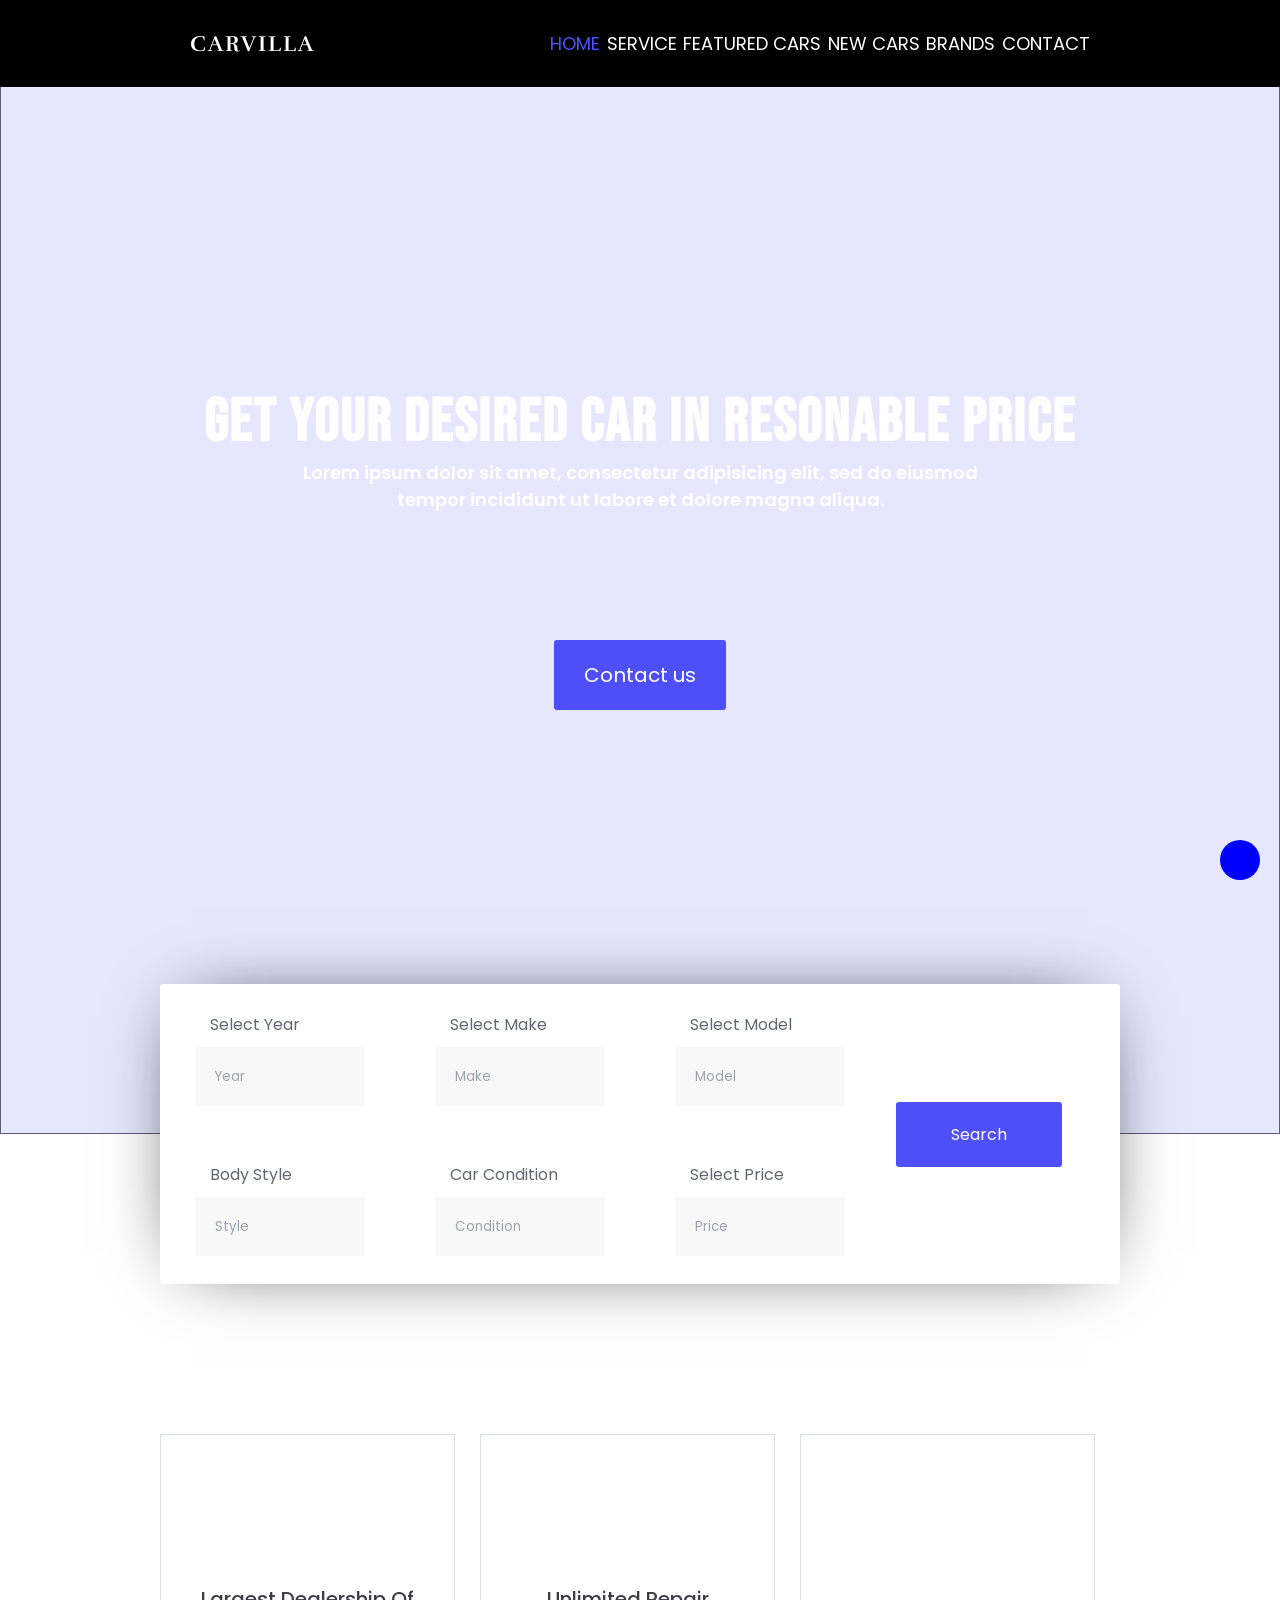
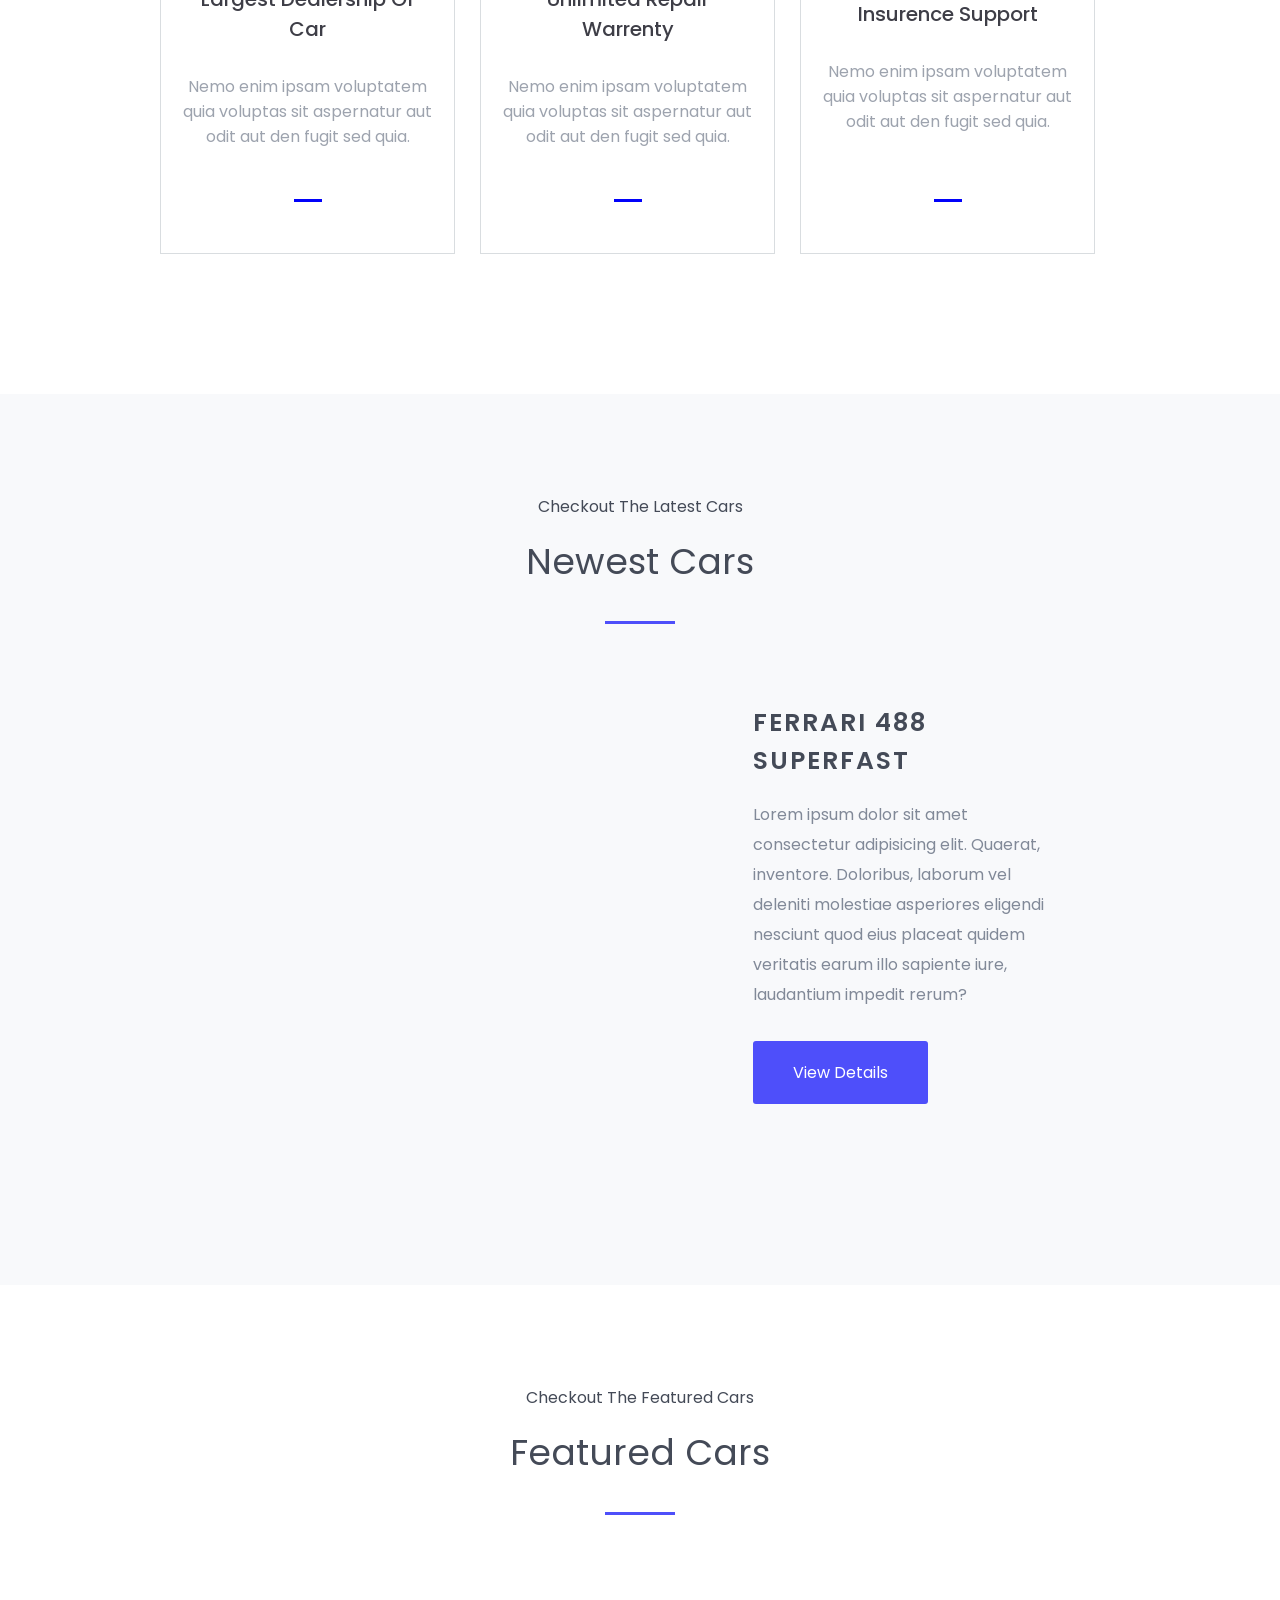
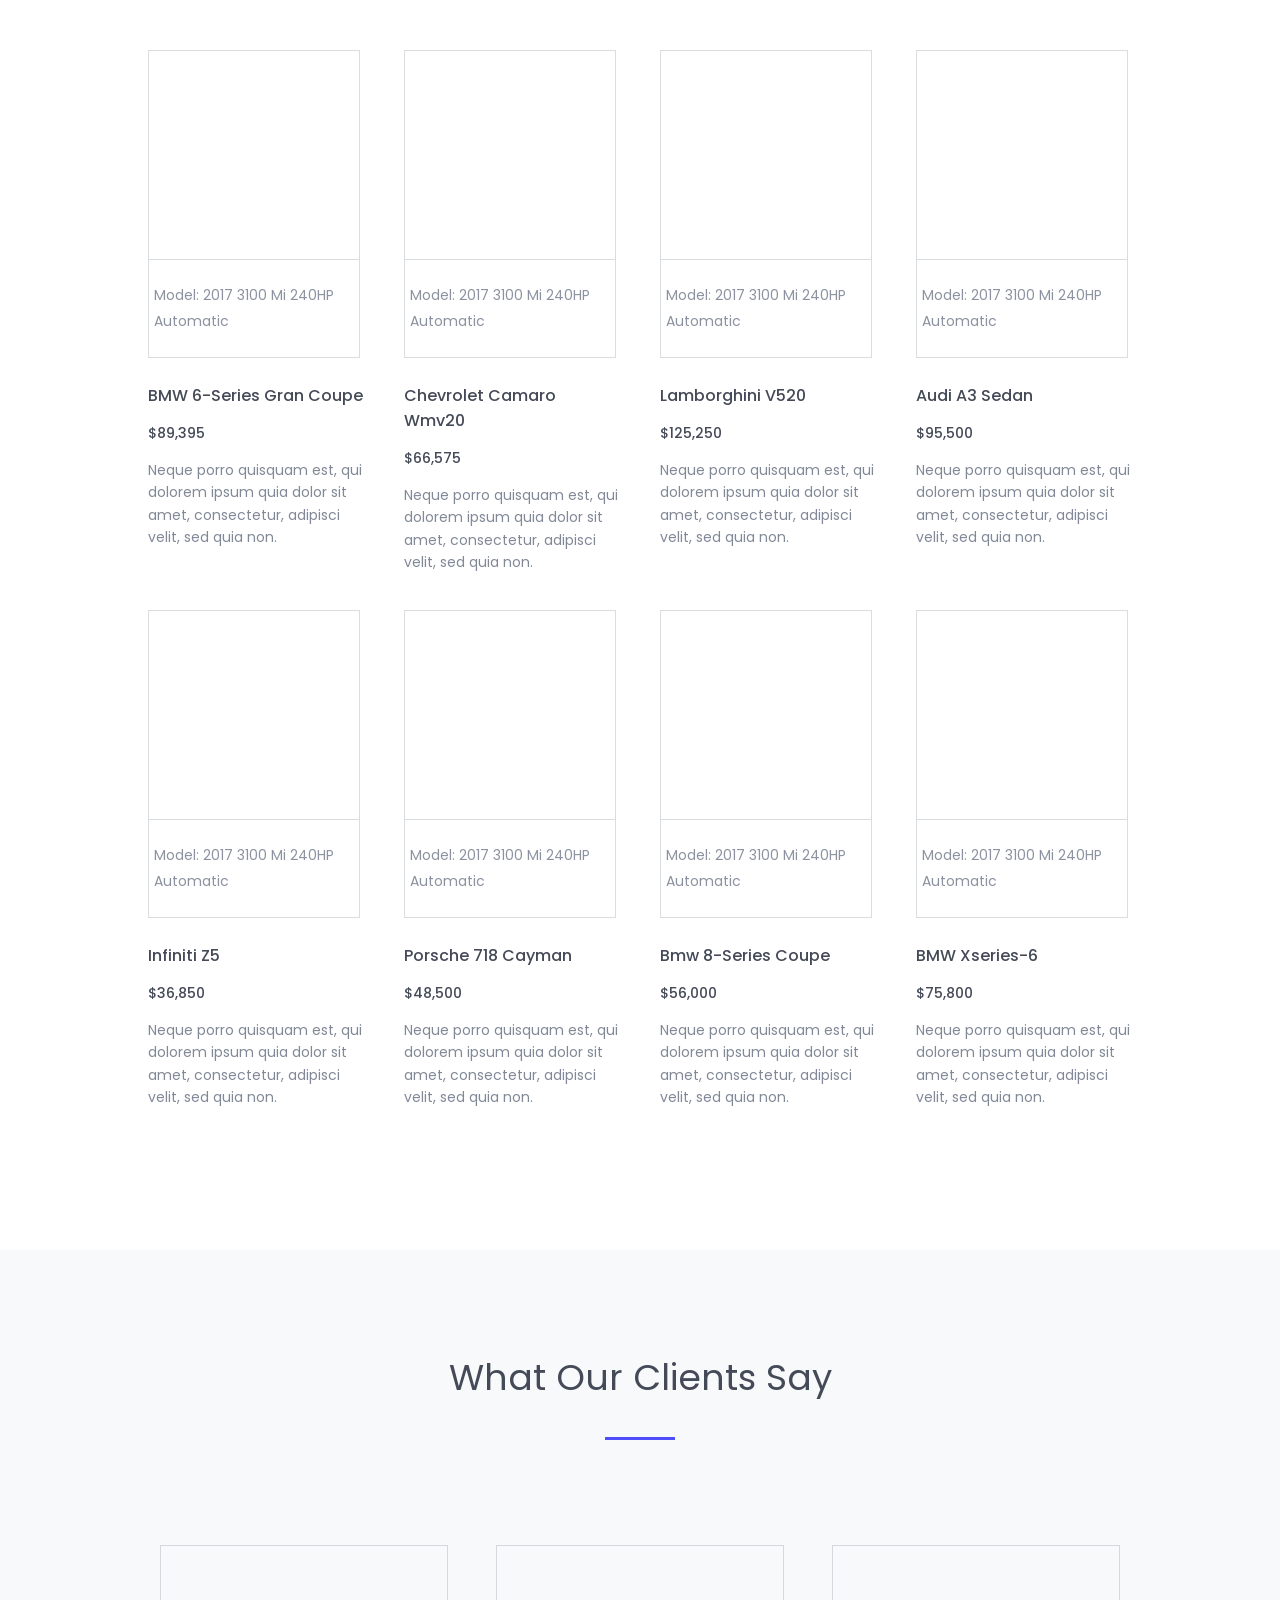
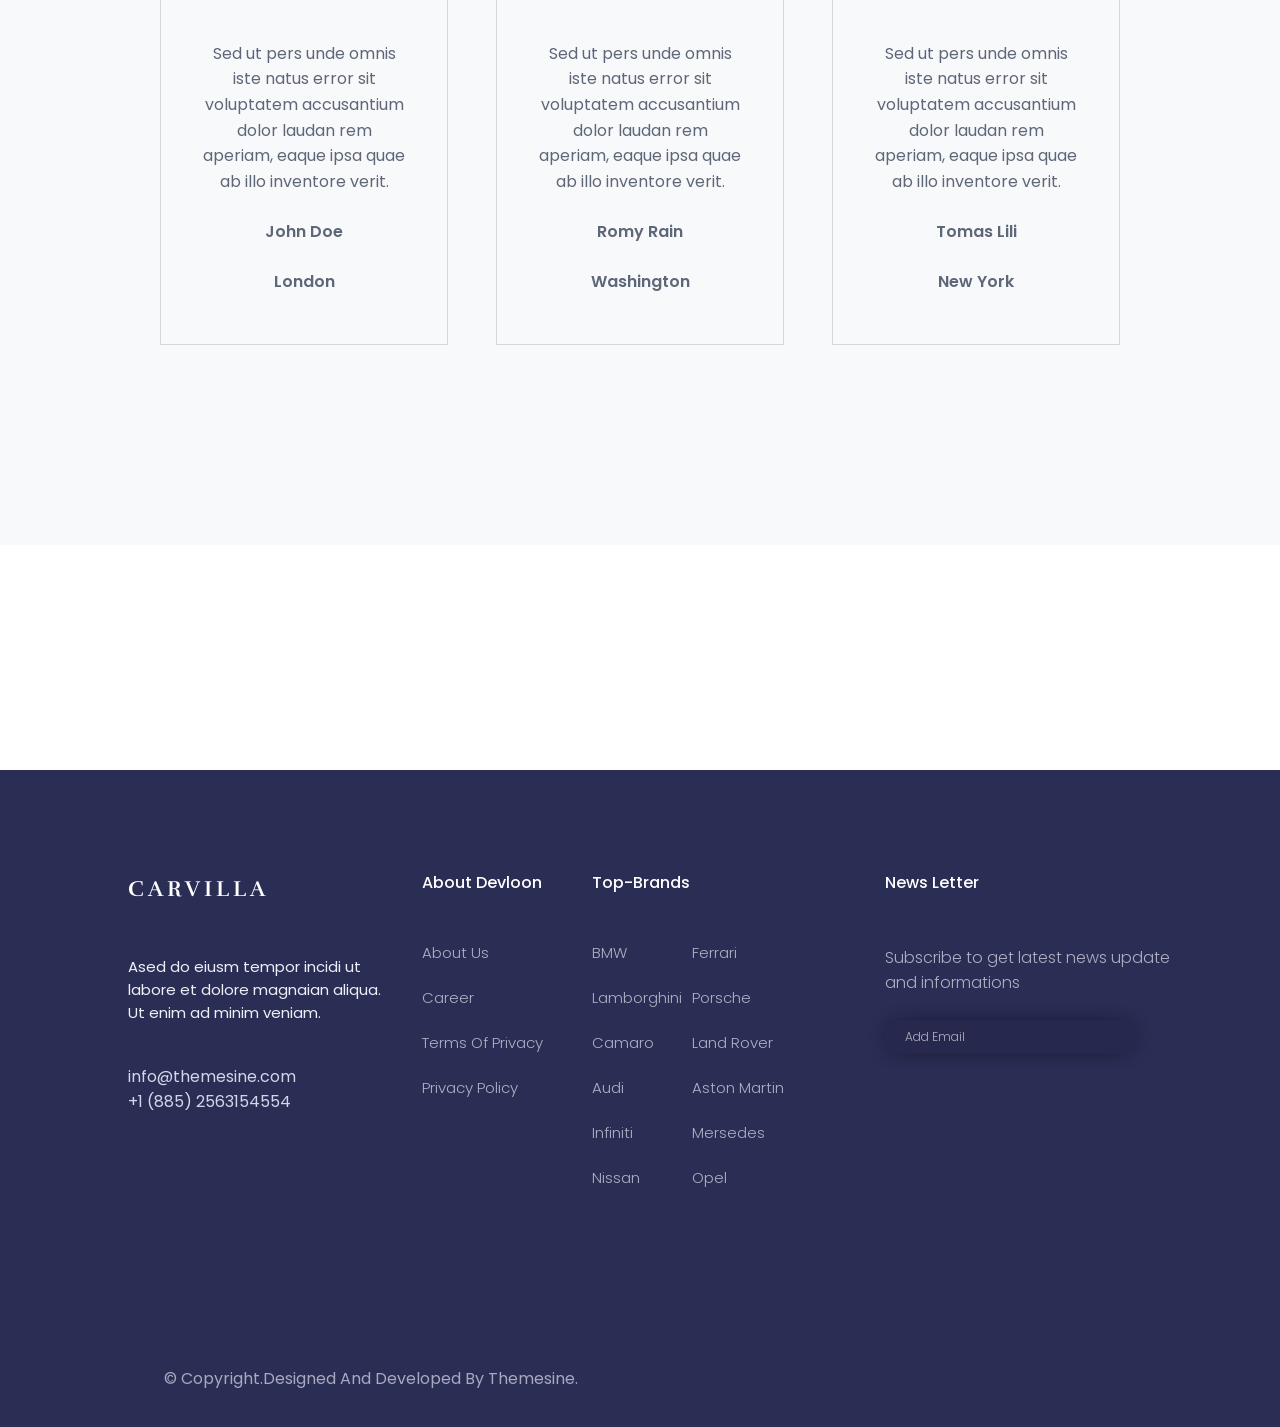
==== index.html @ 8ea7eb76 "Add files via upload" ====
<!DOCTYPE html>
<html lang="en">
<head>
    <meta charset="UTF-8">
    <meta name="viewport" content="width=device-width, initial-scale=1.0">
    <link rel="stylesheet" href="../CSS/Normalize.css">
    <link rel="stylesheet" href="../CSS/Carvilla.css">
    <link href='https://unpkg.com/boxicons@2.1.4/css/boxicons.min.css' rel='stylesheet'>
    <link rel="stylesheet" href="../CSS/Carvilla Free Website Template - Free-CSS.com/carvilla-v1.0/assets/fonts/">
    <script src="https://kit.fontawesome.com/6cbf00d75e.js" crossorigin="anonymous"></script>
    <title>Document</title>
</head>

<body>

    <div class="page">


        <div class="up-button">

                <a class="up" href="#home"><i class="fa-solid fa-circle-up" style="color: #ffffff;"></i></a>   

        </div>


        


        <div class="home" id="home">

            <img src="../Photo/HTML & CSS/welcome-banner.jpg" alt="">


            <div class="nav-bar">

                <div class="container">

                    <div class="nav-bar-in">

                        <div class="nav">

                               <label for="side"><i class="fa-solid fa-align-justify"></i></label>
                                <input type="checkbox" id="side">


                            <h3>Carvilla</h3>

                            <div class="nav-list">

                                <ul>

                                    <li><a href="#home">Home</a></li>
                                    <li><a href="#service">Service</a></li>
                                    <li><a href="#featured">Featured Cars</a></li>
                                    <li><a href="#new">New cars</a></li>
                                    <li><a href="#brands">brands</a></li>
                                    <li><a href="#contact">contact</a></li>

                                </ul>

                            </div>

                        </div>

                    </div>

                </div>

            </div>

       


            <div class="text">

                <h1>get your desired car in resonable price</h1>

                <div class="p">

                    <p>Lorem ipsum dolor sit amet, consectetur adipisicing elit, sed do eiusmod tempor incididunt ut labore et dolore magna aliqua.</p>
                
                </div>
            
            </div>


            <div class="contact">

                <a href="">Contact us</a>

            </div>

        </div>

        

        


        <section  id="service">

            <div class="container">

                <div class="options">

                    <form action="">

                        <div class="year">

                            <div class="label">

                                <label for="">Select Year</label>

                            </div>


                            <div class="select">

                                <select name="" id="year">

    
                                        <option value="">Year</option>
                                        <option value="">2018</option>
                                        <option value="">2017</option>
                                        <option value="">2016</option>
                                
    
                                </select>

                            </div>

                            
                            <label for="year"><i class="fa-solid fa-angle-down"></i></label>

                        </div>

                    
                        <div class="make">

                            <div class="label">

                                <label for="make">Select Make</label>

                            </div>

                            
                            <select name="" id="make">


                                    <option value="">Make</option>
                                    <option value="">Toyota</option>
                                    <option value="">Holden</option>
                                    <option value="">Maecedes-Benz</option>
                            

                            </select>


                            <label for="make"><i class="fa-solid fa-angle-down"></i></label>

                        </div>

                    
                        <div class="model">

                            <div class="label">

                                <label for="model">Select Model</label>

                            </div>

                            
                            <select name="" id="model">


                                    <option value="">Model</option>
                                    <option value="">Kia-Rio</option>
                                    <option value="">Mitsubishi</option>
                                    <option value="">Ford</option>
                            

                            </select>
                            <label for="model"><i class="fa-solid fa-angle-down"></i></label>

                        </div>

                    
                        <div class="style">

                            <div class="label">

                                <label for="style">Body Style</label>

                            </div>

                            <select name="" id="style">


                                    <option value="">Style</option>
                                    <option value="">Sedan</option>
                                    <option value="">Van</option>
                                    <option value="">Roadster</option>
                            

                            </select>


                            <label for="style"><i class="fa-solid fa-angle-down"></i></label>

                        </div>

                    
                        <div class="condition">

                            <div class="label">

                                <label for="condition">Car Condition</label>

                            </div>

                            <select name="" id="condition">

                                

                                    <option value="">Condition</option>
                                    <option value="">Something</option>
                                    <option value="">Something</option>
                                    <option value="">Something</option>
                            

                            </select>


                            <label for="condition"><i class="fa-solid fa-angle-down"></i></label>

                        </div>

                    
                        <div class="price">

                            <div class="label">

                                <label for="price">Select Price</label>

                            </div>



                            <select name="" id="price">

                                    <option value="">Price</option>
                                    <option value="">$0.00</option>
                                    <option value="">$0.00</option>
                                    <option value="">$0.00</option>      

                                </optgroup>

                                                                                        

                            </select>


                            <label for="price"><i class="fa-solid fa-angle-down"></i></label>

                        </div>


                        <div class="search"><a href="">Search</a></div>

                    

                    </form>

                </div>
                
            </div>

        </section>


        <div class="more-info">

            <div class="container">

                <div class="content">

                    <div class="dealership">

                        <div class="icon">

                            <i class="fa-solid fa-car"></i>

                        </div>


                        <p><a href="">largest dealership of car</a></p>


                        <div class="desciption">Nemo enim ipsam voluptatem quia voluptas sit aspernatur aut odit aut den fugit sed quia.</div>

                    </div>


                    <div class="repair">

                        <div class="icon">

                            <i class="fa-solid fa-gear"></i>

                        </div>


                        <p><a href="">unlimited repair warrenty</a></p>


                        <div class="desciption">Nemo enim ipsam voluptatem quia voluptas sit aspernatur aut odit aut den fugit sed quia.</div>


                        
                    </div>


                    <div class="support">

                        <div class="icon">

                            
                            <i class="fa-solid fa-file-lines"></i>                            

                        </div>


                        <p><a href="">insurence support</a></p>


                        <div class="desciption">Nemo enim ipsam voluptatem quia voluptas sit aspernatur aut odit aut den fugit sed quia.</div>

                    </div>

                </div>

            </div>


            

        </div>

        <div class="newest" id="new">

            <div class="container">

                <div class="newest-cars">

                    <div class="head">

                        <p>checkout the latest cars</p>
                        <h2>newest cars</h2>

                    </div>


                    <div class="car-info">

                        <div class="image">

                            <img src="../CSS/Carvilla Free Website Template - Free-CSS.com/carvilla-v1.0/assets/images/new-cars-model/ncm3.png" alt="">

                        </div>

                        <div class="description">

                            <h3><a href="">Ferrari 488 superfast</a></h3>
                            <div class="title">Lorem ipsum dolor sit amet consectetur adipisicing elit. Quaerat, inventore. Doloribus, laborum vel deleniti molestiae asperiores eligendi nesciunt quod eius placeat quidem veritatis earum illo sapiente iure, laudantium impedit rerum?</div>
                            <div class="details"><a href="">View Details</a></div>

                        </div>

                    </div>

                </div>

            </div>

        </div>


        <div class="featured-cars" id="featured">

            <div class="container-2">

                <div class="head">

                    <p>checkout the featured cars</p>
                    <h2>featured cars</h2>
    
                </div>
    
    
                <div class="car-imgs">

                    <div class="first-row">

                        <div class="car-1">

                            <div class="image-model">
    
                                <div class="image"><img src="../CSS/Carvilla Free Website Template - Free-CSS.com/carvilla-v1.0/assets/images/featured-cars/fc1.png" alt=""></div>
                                <div class="model">model: 2017 3100 mi 240HP <span>automatic</span></div>
    
                            </div>
        
                            
                            <div class="car-details">
        
                                <div class="car-name"><a href="">BMW 6-series gran coupe</a></div>
                                <div class="car-price">$89,395</div>
                                <div class="car-description">Neque porro quisquam est, qui dolorem ipsum quia dolor sit amet, consectetur, adipisci velit, sed quia non.</div>
        
                            </div>
    
                        </div>
    
    
                        <div class="car-2">
    
                            <div class="image-model">
    
                                <div class="image"><img src="../CSS/Carvilla Free Website Template - Free-CSS.com/carvilla-v1.0/assets/images/featured-cars/fc2.png" alt=""></div>
                                <div class="model">model: 2017 3100 mi 240HP <span>automatic</span></div>
    
                            </div>
        
                            
                            <div class="car-details">
        
                                <div class="car-name"><a href="">chevrolet camaro wmv20</a></div>
                                <div class="car-price">$66,575</div>
                                <div class="car-description">Neque porro quisquam est, qui dolorem ipsum quia dolor sit amet, consectetur, adipisci velit, sed quia non.</div>
        
                            </div>
    
                        </div>
    
    
                        <div class="car-3">
    
                            <div class="image-model">
    
                                <div class="image"><img src="../CSS/Carvilla Free Website Template - Free-CSS.com/carvilla-v1.0/assets/images/featured-cars/fc3.png" alt=""></div>
                                <div class="model">model: 2017 3100 mi 240HP <span>automatic</span></div>
    
                            </div>
        
                            
                            <div class="car-details">
        
                                <div class="car-name"><a href="">lamborghini v520</a></div>
                                <div class="car-price">$125,250</div>
                                <div class="car-description">Neque porro quisquam est, qui dolorem ipsum quia dolor sit amet, consectetur, adipisci velit, sed quia non.</div>
        
                            </div>
    
                        </div>
                        <div class="car-4">
    
                            <div class="image-model">
    
                                <div class="image"><img src="../CSS/Carvilla Free Website Template - Free-CSS.com/carvilla-v1.0/assets/images/featured-cars/fc4.png" alt=""></div>
                            <div class="model">model: 2017 3100 mi 240HP <span>automatic</span></div>
    
                        </div>
        
                            
                            <div class="car-details">
        
                                <div class="car-name"><a href="">audi a3 sedan</a></div>
                                <div class="car-price">$95,500</div>
                                <div class="car-description">Neque porro quisquam est, qui dolorem ipsum quia dolor sit amet, consectetur, adipisci velit, sed quia non.</div>
        
                            </div>
    
                        </div>

                    </div>


                    <div class="second-row">

                        <div class="car-5">

                            <div class="image-model">
    
                                <div class="image"><img src="../CSS/Carvilla Free Website Template - Free-CSS.com/carvilla-v1.0/assets/images/featured-cars/fc5.png" alt=""></div>
                                <div class="model">model: 2017 3100 mi 240HP <span>automatic</span></div>
                            </div>
        
                            
                            <div class="car-details">
        
                                <div class="car-name"><a href="">infiniti z5</a></div>
                                <div class="car-price">$36,850</div>
                                <div class="car-description">Neque porro quisquam est, qui dolorem ipsum quia dolor sit amet, consectetur, adipisci velit, sed quia non.</div>
        
                            </div>
    
                        </div>
    
    
                        <div class="car-6">
    
                            <div class="image-model">
    
                                <div class="image"><img src="../CSS/Carvilla Free Website Template - Free-CSS.com/carvilla-v1.0/assets/images/featured-cars/fc6.png" alt=""></div>
                            <div class="model">model: 2017 3100 mi 240HP <span>automatic</span></div>
    
                            </div>
        
                            
                            <div class="car-details">
        
                                <div class="car-name"><a href="">porsche 718 cayman</a></div>
                                <div class="car-price">$48,500</div>
                                <div class="car-description">Neque porro quisquam est, qui dolorem ipsum quia dolor sit amet, consectetur, adipisci velit, sed quia non.</div>
        
                            </div>
    
                        </div>
    
    
                        <div class="car-7">
    
                            <div class="image-model">
    
                                <div class="image"><img src="../CSS/Carvilla Free Website Template - Free-CSS.com/carvilla-v1.0/assets/images/featured-cars/fc7.png" alt=""></div>
                                <div class="model">model: 2017 3100 mi 240HP <span>automatic</span></div>
    
                            </div>
        
                            
                            <div class="car-details">
        
                                <div class="car-name"><a href="">bmw 8-series coupe</a></div>
                                <div class="car-price">$56,000</div>
                                <div class="car-description">Neque porro quisquam est, qui dolorem ipsum quia dolor sit amet, consectetur, adipisci velit, sed quia non.</div>
        
                            </div>
    
                        </div>
    
    
                        <div class="car-8">
    
                            <div class="image-model">
    
                                <div class="image"><img src="../CSS/Carvilla Free Website Template - Free-CSS.com/carvilla-v1.0/assets/images/featured-cars/fc8.png" alt=""></div>
                                <div class="model">model: 2017 3100 mi 240HP <span>automatic</span></div>
    
                            </div>
        
                            
                            <div class="car-details">
        
                                <div class="car-name"><a href="">BMW xseries-6</a></div>
                                <div class="car-price">$75,800</div>
                                <div class="car-description">Neque porro quisquam est, qui dolorem ipsum quia dolor sit amet, consectetur, adipisci velit, sed quia non.</div>
        
                            </div>
    
                        </div>

                    </div>
    
                    


                    
    
                </div>

            </div>


            

        </div>

        <div class="clients">

            <div class="container">

                <div class="clients-in">
                    
                    <div class="head">

                        <h2>what our clients say</h2>
    
                    </div>
    
    
                    <div class="clients-imgs">
    
                        <div class="img-1">
    
                            <div class="image"><img src="../CSS/Carvilla Free Website Template - Free-CSS.com/carvilla-v1.0/assets/images/clients/c1.png" alt=""></div>
                            <p>Sed ut pers unde omnis iste natus error sit voluptatem accusantium dolor laudan rem aperiam, eaque ipsa quae ab illo inventore verit.</p>
                            <div class="name"><a href="">John Doe</a></div>
                            <div class="city">London</div>
                            
                        </div>
    
    
                        <div class="img-2">
    
                            <div class="image"><img src="../CSS/Carvilla Free Website Template - Free-CSS.com/carvilla-v1.0/assets/images/clients/c2.png" alt=""></div>
                            <p>Sed ut pers unde omnis iste natus error sit voluptatem accusantium dolor laudan rem aperiam, eaque ipsa quae ab illo inventore verit.</p>
                            <div class="name"><a href="">Romy Rain</a></div>
                            <div class="city">Washington</div>
    
                        </div>
                        <div class="img-3">
    
                            <div class="image"><img src="../CSS/Carvilla Free Website Template - Free-CSS.com/carvilla-v1.0/assets/images/clients/c3.png" alt=""></div>
                            <p>Sed ut pers unde omnis iste natus error sit voluptatem accusantium dolor laudan rem aperiam, eaque ipsa quae ab illo inventore verit.</p>
                            <div class="name"><a href="">Tomas Lili</a></div>
                            <div class="city">New York</div>
    
                        </div>
    
    
                    </div>   
                
                </div>

            </div>

        </div>


        <div class="brands" id="brands">

            <div class="container">

                <div class="brands-in">

                    <div class="hundai"><a href=""><img src="../CSS/Carvilla Free Website Template - Free-CSS.com/carvilla-v1.0/assets/images/brand/br1.png" alt=""></a></div>
                    <div class="dish"><a href=""><img src="../CSS/Carvilla Free Website Template - Free-CSS.com/carvilla-v1.0/assets/images/brand/br2.png" alt=""></a></div>
                    <div class="acer"><a href=""><img src="../CSS/Carvilla Free Website Template - Free-CSS.com/carvilla-v1.0/assets/images/brand/br3.png" alt=""></a></div>
                    <div class="hsbc"><a href=""><img src="../CSS/Carvilla Free Website Template - Free-CSS.com/carvilla-v1.0/assets/images/brand/br4.png" alt=""></a></div>
                    <div class="cnn"><a href=""><img src="../CSS/Carvilla Free Website Template - Free-CSS.com/carvilla-v1.0/assets/images/brand/br5.png" alt=""></a></div>
                    <div class="honda"><a href=""><img src="../CSS/Carvilla Free Website Template - Free-CSS.com/carvilla-v1.0/assets/images/brand/br6.png" alt=""></a></div>
                
                </div>     

            </div>    
        
        </div>


        <footer id="contact">

            <div class="container-2">

                

                    <div class="footer-in">

                        <div class="carvilla">
    
                            <h2><a href="">carvilla</a></h2>
                            <p>Ased do eiusm tempor incidi ut labore et dolore magnaian aliqua. Ut enim ad minim veniam.</p>
                            <div class="email">info@themesine.com</div>
                            <div class="number">+1 (885) 2563154554</div>
    
                        </div>
    
    
                        <div class="about">
    
                            <h2>about devloon</h2>
                            <div class="ul">
    
                                <ul>
    
                                    <li><a href="">about us</a></li>
                                    <li><a href="">career</a></li>
                                    <li><a href="">terms of privacy</a></li>
                                    <li><a href="">privacy policy</a></li>
        
                                </ul>
    
                            </div>
                            
    
                        </div>
    
    
                        <div class="top-brands">
    
                            <h2>top-brands</h2>
                            <div class="ul">
    
                                <div class="left-side">
    
                                    <ul>
    
                                        <li><a href="">BMW</a></li>
                                        <li><a href="">lamborghini</a></li>
                                        <li><a href="">camaro</a></li>
                                        <li><a href="">audi</a></li>
                                        <li><a href="">infiniti</a></li>
                                        <li><a href="">nissan</a></li>
    
                                    </ul>
    
                                </div>
    
    
                                <div class="right-side">
    
                                    <ul>
    
                                        <li><a href="">ferrari</a></li>
                                        <li><a href="">porsche</a></li>
                                        <li><a href="">land rover</a></li>
                                        <li><a href="">aston martin</a></li>
                                        <li><a href="">mersedes</a></li>
                                        <li><a href="">opel</a></li>
    
                                    </ul>
                                    
                                </div>                           
    
                            </div>
    
                        </div>
    
    
                        <div class="news">
    
                            <h2>News Letter</h2>
                            <p>Subscribe to get latest news update and informations</p>
                            <div class="mail">
    
                                <input type="email" placeholder="Add Email">
                                <i class="fa-solid fa-arrow-right"></i>
    
                            </div>
    
                        </div>
    
                    </div>
    
    
                    <div class="footer-in-bottom">
    
                        <div class="copyright">&copy; copyright.designed and developed by themesine.</div>
    
    
                        <div class="social">
    
                            <div class="facebook"><a href=""><i class="fa-brands fa-facebook-f" style="color: #a8a9bf;"></i></a></div>
                            <div class="insta"><a href=""><i class="fa-brands fa-instagram" style="color: #a8a9bf;"></i></a></div>
                            <div class="linkdin"><a href=""><i class="fa-brands fa-linkedin-in" style="color: #a8a9bf;"></i></a></div>
                            <div class="pinterest"><a href=""><i class="fa-brands fa-pinterest-p" style="color: #a8a9bf;"></i></a></div>
                            <div class="be"><a href=""><i class="fa-brands fa-behance" style="color: #a8a9be;"></i></a></div>
    
                        </div>
    
                        
                    </div>

                

                

            </div>

        </footer>




        
    </div>
    
</body>
</html>
---- CSS/Carvilla.css ----
@import url('https://fonts.googleapis.com/css2?family=Bebas+Neue&family=Nunito+Sans:ital,opsz,wght@0,6..12,200..1000;1,6..12,200..1000&family=Rufina:wght@400;700&display=swap');
@import url('https://fonts.googleapis.com/css2?family=Bebas+Neue&family=Poppins:ital,wght@0,100;0,200;0,300;0,400;0,500;0,600;0,700;0,800;0,900;1,100;1,200;1,300;1,400;1,500;1,600;1,700;1,800;1,900&display=swap');

:root {
    --TranDur: 0.5s;
    scroll-behavior: smooth;
}

* {
    box-sizing: border-box;
    margin: 0;
    padding: 0;
    font-family: "poppins", sans-serif;
    list-style: none;
}

@keyframes circle {

    0% {
        transform: translateY(15px);
        -webkit-transform: translateY(15px);
        -moz-transform: translateY(15px);
        -ms-transform: translateY(15px);
        -o-transform: translateY(15px);
    }

    50% {
        transform: translateY(8px);
        -webkit-transform: translateY(8px);
        -moz-transform: translateY(8px);
        -ms-transform: translateY(8px);
        -o-transform: translateY(8px);
    }

    100% {
        transform: translateY(15px);
        -webkit-transform: translateY(15px);
        -moz-transform: translateY(15px);
        -ms-transform: translateY(15px);
        -o-transform: translateY(15px);
    }
    
}

@keyframes go-up {
    from {
        opacity: 0;
        top: 52%;
    }
    
    to {
        opacity: 1;
        top: 50%;
    }
}

@media (min-width: 768px) and (max-width:991px) {
    .container {
        width: 750px;
    }

    .container-2 {
        width: 750px;
    }

    .nav-bar-in {
        width: 100%;
    }

    .nav {
        justify-content: center !important;
        transition-duration: 0.3s !important;
    }

    .nav-list {
        position: absolute;
        top: 100%;
        left: 0;
        height: 0;
    }

    .nav-list ul {
        flex-direction: column;
        height: 0px !important;
        width: 230px;
        background-color: black;
        transition-duration: 0.3s !important;
        opacity: 0;
        padding: 20px;
        padding-left: 50px;
        
    }

    label[for="side"] {
        display: block !important;
        position: absolute !important;
        left: 115px !important;
    }
    
    .fa-align-justify {
        color: white !important;
        padding: 10px !important;
        border: blue solid 2px !important;
    }

    input[type="checkbox"]:checked ~ .nav-list {
        display: block;
        position: absolute;
        top: 100%;
        left: 0;
    }

    input[type="checkbox"]:checked ~ .nav-list ul {
        flex-direction: column;
        width: 230px;
        height: 300px !important;
        background-color: black;
        transition-duration: 1s;
        padding: 20px;
        padding-left: 50px;
        opacity: 1;
    }

    .text {
        width: 500px;
    }

    .contact {
        margin-top: 50px;
    }

    form {
        display: flex;
        flex-wrap: wrap;
        width: 100%;
        height: 100%;
    }

    .featured-cars .car-imgs {
        height: 1200px !important;
    }

    .clients-imgs > div {
        height: 450px !important;
    }

    .brands-in > div {
        width: 70px;
    }

    .footer-in {
        flex-wrap: wrap;
        align-content: space-between;
        height: 800px;
    }

    .footer-in > div {
        width: 45%;
    }
    

    .footer-in .top-brands {
        width: 73% !important;
    }

    
}

@media (min-width: 992px) {
    .container {
        width: 970px;
    }

    .side-bar {
        display: none;
    }

    .text {
        width: 700px;
    }
}

@media (min-width: 1200px) {
    .container {
        width: 75%;
    }

    .side-bar {
        display: none;
    }

    .text {
        width: 1000px;
    }
}

.container {
    margin: auto;
}

.container-2 {
    width: 80%;
    margin: auto;
}

.home {
    background-color: #4e4efa23;
    height: 126vh;
}

.home img {
    width: 100%;
    height: 126vh;
    background-image: url("../Photo/HTML & CSS/welcome-banner.jpg");
    position: absolute;
    z-index: -1;
    filter: brightness(0.7);
    -webkit-filter: brightness(0.5);
}

.up-button {
    position: fixed;
    bottom: 20px;
    right: 20px;
}

.up {
    display: flex;
    justify-content: center;
    width: 40px;
    height: 40px;
    background-color: blue;
    border-radius: 50%;
    -webkit-border-radius: 50%;
    -moz-border-radius: 50%;
    -ms-border-radius: 50%;
    -o-border-radius: 50%;
    text-decoration: none;
}

.fa-circle-up {
    transform: translateY(15px);
    -webkit-transform: translateY(15px);
    -moz-transform: translateY(15px);
    -ms-transform: translateY(15px);
    -o-transform: translateY(15px);
    animation: circle 2s infinite;
    -webkit-animation: circle 2s infinite;
    height: fit-content;
}


.nav-bar {
    background-color: black;
    position: fixed;
    top: 0;
    z-index: 1;
    width: 100%;
}

.nav {
    display: flex;
    justify-content: space-between;
    align-items: center;
    padding: 30px;
    position: relative;
}

label[for="side"],
input[type="checkbox"] {
    display: none;
}

h3 {
    font-family: "Rufina", system-ui;
    color: white;
    letter-spacing: 2px;
    font-size: 22px;
    text-transform: uppercase;
}

.nav-list {
    width: 60%;
    transition-duration: var(--TranDur);
}

.nav-bar-in ul {
    display: flex;
    justify-content: space-between;
    list-style: none;
    font-family: "Bebas Neue", system-ui;
    font-size: 18px;
    text-transform: uppercase;
}

.nav ul li a {
    text-decoration: none;
    color: white;
    transition-duration: var(--TranDur);
}

.nav ul li:first-child a {
    color: #4e4ffa;
}

.nav ul li a:hover {
    color: #4e4ffa;
}

.text {
    display: flex;
    flex-wrap: wrap;
    justify-content: center;
    text-align: center;
    position: absolute;
    top: 50%;
    left: 50%;
    transform: translate(-50%, -50%);
    color: white;
    animation: go-up 1s forwards;
    -webkit-animation: go-up 1s forwards;
}

.text h1 {
    font-size: 60px;
    text-transform: uppercase;
    letter-spacing: 2px;
    font-family: "Bebas Neue", sans-serif;
}

.p {
    width: 74%;
}

.text p {
    font-family: "Poppins", sans-serif;
    font-size: 18px;
    font-weight: 600;
}

.contact {
    display: flex;
    flex-wrap: wrap;
    justify-content: center;
    text-align: center;
    position: absolute;
    top: 75%;
    left: 50%;
    transform: translate(-50%, -50%);
    color: white;
}

.contact a {
    padding: 20px 30px;
    color: inherit;
    text-decoration: none;
    font-family: "poppins", sans-serif;
    font-size: 20px;
    background-color: #4e4ffa;
    border-radius: 3px;
    transition-duration: 0.5s;
}

.contact a:hover {
    background-color: #0102fa;
}

.options {
    width: 100%;
    height: 300px;
    background-color: white;
    transform: translateY(-50%);
    box-shadow: 0px 0px 73px -31px;
    border-radius: 3px;
}

form {
    display: grid;
    grid-template-columns: repeat(4, 1fr);
    grid-template-rows: repeat(2, 1fr);
    justify-content: center;
    align-items: center;
    width: 100%;
    height: 100%;
}

form div {
    display: flex;
    flex-wrap: wrap;
    justify-content: center;
    align-items: center;
}

.label {
    display: flex;
    justify-content: flex-start;
    width: 100%;
    margin-bottom: 10px;
    transform: translateX(50px);
    -webkit-transform: translateX(50px);
    -moz-transform: translateX(50px);
    -ms-transform: translateX(50px);
    -o-transform: translateX(50px);
}

.year {
    grid-area: 1/1/2/2;
}

.make {
    grid-area: 1/2/2/3;
}

.model {
    grid-area: 1/3/2/4;
}

.style {
    grid-area: 2/1/3/2;
}

.condition {
    grid-area: 2/2/3/3;
}

.price {
    grid-area: 2/3/3/4;
}

.search {
    grid-area: 1/4/3/5;
}

.search a {
    padding: 20px 55px;
    color: white;
    text-decoration: none;
    background-color: #4e4ffa;
    border-radius: 3px;
    font-family: "poppins", sans-serif;
    transform: translateX(-21px);
    transition-duration: 0.5s;
}

.search a:hover {
    background-color: #0102fa;
}
label {
    color: #63676e;
    font-family: "poppins" , sans-serif;
}

select {
    width: 170px;
    padding: 20px;
    border: none;
    outline: none;
    background-color: #f8f8f8;
    color: #9da3ae;
    appearance: none;
    font-family: "poppins" , sans-serif;
    cursor: pointer;
}

section .fa-solid {
    transform: translateX(-30px);
    -webkit-transform: translateX(-30px);
    -moz-transform: translateX(-30px);
    -ms-transform: translateX(-30px);
    -o-transform: translateX(-30px);
    pointer-events: none;
}

.more-info {
    margin-bottom: 140px;
}

.content {
    display: flex;
    justify-content: space-between;
    
}

.content > div {
    display: flex;
    flex-direction: column;
    align-items: center;
    justify-content: center;
    height: 420px;
    padding: 20px;
    margin-right: 25px;
    border: #86929a4f solid 1px;
    position: relative;
    transition-duration: var(--TranDur);
}

.content > div:hover {
    background-color: #4e4ffa;
}

.content > div::before {
    content: '';
    width: 28px;
    border-bottom: #0102fa 3px solid;
    position: absolute;
    top: 87%;
}

.content > div:hover::before {
    border-color: white;
}

.icon {
    display: flex;
    justify-content: center;
    
}

.repair .fa-car {
    background-color: white;
}

.repair img {
    width: 50px;
}

.fa-car {
    color: #86929a;
    font-size: 50px;
    
}

.fa-gear {
    color: #86929a;
    font-size: 50px;
}

.fa-file-lines {
    color: #86929a;
    font-size: 50px;
}

.content > div:hover .fa-solid {
    color: white;
}

.content p {
    color: #3e3e47;
    font-size: 20px;
    font-weight: 500;
    margin-top: 45px;
    margin-bottom: 30px;
    text-transform: capitalize;
    text-align: center;
}

.content > div:hover p {
    color: white;
}

.content p a {
    text-decoration: none;
    color: inherit;
    text-transform: inherit;
}

.content .desciption {
    color: #9da3ae;
    text-align: center;
}

.content > div:hover .desciption {
    color: white;
}

.newest {
    padding: 100px;
    padding-bottom: 200px;
    background-color: #f8f9fb;
}

.newest-cars {
    display: flex;
    flex-direction: column;
}

.newest-cars .head {
    display: flex;
    flex-wrap: wrap;
    justify-content: center;
    margin-bottom: 80px;
    position: relative;
}

.head::before {
    content: '';
    width: 70px;
    border-bottom: #4e4ffa solid 3px;
    position: absolute;
    bottom: -35px;
}

.newest-cars .head p {
    width: 100%;
    text-align: center;
    color: #444a57;
    text-transform: capitalize;
}

.newest-cars .head h2 {
    color: #444a57;
    text-transform: capitalize;
    font-size: 36px;
    font-weight: 400;
    margin-top: 15px;
}

.car-info {
    display: flex;
    justify-content: space-between;
    align-items: center;
    margin-top: 35px;
}

.image {
    width: 60%;
}

img {
    width: 100%;
}

.car-info .description {
    width: 36%;
}

.description h3 {
    margin-bottom: 20px;
    color: #444a57;
    font-family: "Poppins", sans-serif;
    font-size: 25px;
    font-weight: 600;
}

.description h3 a {
    all: inherit;
    cursor: pointer;
    text-decoration: none;
}

.title {
    color: #818998;
    line-height: 30px;
}

.details {
    margin-top: 50px;
}

.details a {
    padding: 20px 40px;
    background-color: #4e4ffa;
    text-decoration: none;
    color: white;
    border-radius: 3px;
    transition-duration: var(--TranDur);
}

.details a:hover {
    background-color: #0102fa;
}

.featured-cars {
    padding-top: 100px;
    padding-bottom: 250px;
}

.featured-cars .head {
    display: flex;
    flex-wrap: wrap;
    justify-content: center;
    margin-bottom: 80px;
    position: relative;
}

.featured-cars .head p {
    width: 100%;
    text-align: center;
    color: #444a57;
    text-transform: capitalize;
}

.featured-cars .head h2 {
    color: #444a57;
    text-transform: capitalize;
    font-size: 36px;
    font-weight: 400;
    margin-top: 15px;
}

.featured-cars .car-imgs {
    display: flex;
    flex-wrap: wrap;
    align-content: space-between;
    transform: translateY(70px);
    height: 1040px;
    -webkit-transform: translateY(70px);
    -moz-transform: translateY(70px);
    -ms-transform: translateY(70px);
    -o-transform: translateY(70px);
}

.first-row ,
.second-row {
    display: flex;
}

.car-imgs > div > div {
    display: flex;
    flex-wrap: wrap;
    justify-content: flex-start;
    width: 25%;
    height: 480px;
    padding: 20px;
}

.image-model {
    display: flex;
    flex-wrap: wrap;
    flex-direction: column;
    justify-content: space-between;
    align-items: center;
    border: #86929a4f solid 1px;
    height: 70%;
}

.car-imgs .image {
    width: 80%;
    padding: 10px;
    padding-top: 45px;
}

span {
    display: block;
    margin-top: 5px;
}

.car-imgs .model {
    padding: 25px;
    padding-left: 5px;
    border-top: #86929a4f solid 1px;
    color: #8c92a0;
    text-transform: capitalize;
    font-size: 14px;
}

.car-details .car-name {
    margin-top: 25px;
    margin-bottom: 15px;
}

.car-details .car-name a {
    color: #444a57;
    font-weight: 500;
    font-size: 16px;
    text-decoration: none;
    text-transform: capitalize;
}

.car-price {
    margin-bottom: 15px;
    color: #444a57;
    font-weight: 500;
    font-size: 14px;
}

.car-description {
    color: #818998;
    font-size: 14px;
    line-height: 1.6;
}

.clients {
    padding-top: 100px;
    padding-bottom: 200px;
    background-color: #f8f9fb;
}

.clients .head {
    display: flex;
    flex-wrap: wrap;
    justify-content: center;
    margin-bottom: 140px;
    position: relative;
}

.clients .head h2 {
    color: #444a57;
    font-size: 36px;
    text-transform: capitalize;
    font-weight: 400;
}

.clients-imgs {
    display: flex;
    justify-content: space-between;
}

.clients-imgs > div {
    display: flex;
    flex-wrap: wrap;
    justify-content: center;
    width: 30%;
    height: 400px;
    padding: 40px;
    border: #86929a4f solid 1px;
    transition-duration: var(--TranDur);
}

.clients-imgs > div:hover {
    background-color: #0102fa;
}

.clients-imgs .image {
    width: 30%;
    margin-bottom: 20px;
}

.clients-imgs p {
    text-align: center;
    color: #5e6778;
    line-height: 1.6;
}

.clients-imgs > div:hover p {
    color: white;
}

.clients-imgs .name {
    width: 100%;
    margin: 15px 0px;
    text-align: center;
    color: #5e6778;
    font-weight: 600;
}

.clients-imgs .name a {
    color: inherit;
    text-decoration: none;
}

.clients-imgs > div:hover .name {
    color: white;
}

.clients-imgs .city {
    color: #5e6778;
    font-weight: 600;
}

.clients-imgs > div:hover .city {
    color: white;
}

.brands {
    padding-top: 100px;
    padding-bottom: 100px;
}

.brands-in {
    display: flex;
    justify-content: space-between;
    align-items: center;
}

footer {
    padding-top: 100px;
    background-color: #2a2d54;
}

.footer-in {
    display: flex;
    justify-content: space-between;
    margin-bottom: 130px;
}

.carvilla {
    width: 25%;
}

.carvilla h2 {
    margin-bottom: 50px;
}

.carvilla h2 a {
    font-family: "Rufina", system-ui;
    color: white;
    letter-spacing: 4px;
    font-size: 22px;
    text-transform: uppercase;
    text-decoration: none;
}

.carvilla p {
    color: #eeeff6;
    margin-bottom: 40px;
    font-size: 15px;
}

.carvilla .email ,
.carvilla .number {
    color: #d1d7e9;
}

.about {
    width: 13%;
}

.about h2 {
    color: white;
    font-size: 16px;
    font-weight: 500;
    text-transform: capitalize;
    padding-bottom: 35px;
}

.about .ul ul li {
    padding: 10px;
    padding-left: 0;
}

.about .ul ul li a {
    color: #aeafc2;
    text-decoration: none;
    text-transform: capitalize;
    font-size: 15px;
    font-weight: 300;
    transition-duration: var(--TranDur);
}

.about .ul ul li a:hover {
    margin-left: 10px;
}

.top-brands {
    width: 20%;
}

.top-brands h2 {
    color: white;
    font-size: 16px;
    font-weight: 500;
    text-transform: capitalize;
    padding-bottom: 35px;
}

.top-brands .ul {
    display: flex;
    justify-content: space-between;
}

.top-brands .ul ul li {
    padding: 10px;
    padding-left: 0;
}

.top-brands .ul ul li a {
    color: #aeafc2;
    text-decoration: none;
    text-transform: capitalize;
    font-size: 15px;
    font-weight: 300;
    transition-duration: var(--TranDur);
}

.top-brands .ul .right-side ul li:nth-child(4) {
    width: 114px;
}

.top-brands .ul ul li a:hover {
    margin-left: 10px;
}

.news {
    width: 31%;
    transform: translateX(50px);
}

.news h2 {
    color: white;
    font-size: 16px;
    font-weight: 500;
    text-transform: capitalize;
    padding-bottom: 50px;
}

.news p {
    color: #aeafc2;
    font-size: 16px;
    font-weight: 300;
    margin-bottom: 25px;
}

input[type="email"] {
    width: 250px;
    background-color: #26294d;
    border: none;
    padding: 7px;
    padding-left: 20px;
    border-radius: 5px;
    box-shadow: 0px 0px 21px -9px black;
    transition-duration: var(--TranDur);
    caret-color: #666c81;
    color: #666c81;
}

input[type="email"]:hover {
    box-shadow: 0px 0px 21px -6px black;
}

input[type="email"]:focus {
    border: none;
    outline: none;
}

input[type="email"]::placeholder {
    color: #aeafc2;
    font-size: 12px;
    font-weight: 300;
}

.news .fa-solid {
    transform: translateX(-30px);
    color: #666c81;
}

.footer-in-bottom {
    display: flex;
    justify-content: space-between;
    padding: 36px;
    color: #a8a9bf;
}

.copyright {
    text-transform: capitalize;
}

.social {
    display: flex;
    justify-content: space-between;
    width: 120px;
}

.social i {
    transition-duration: var(--TranDur) !important;
}

.social div a i:hover {
    color: white !important;
}
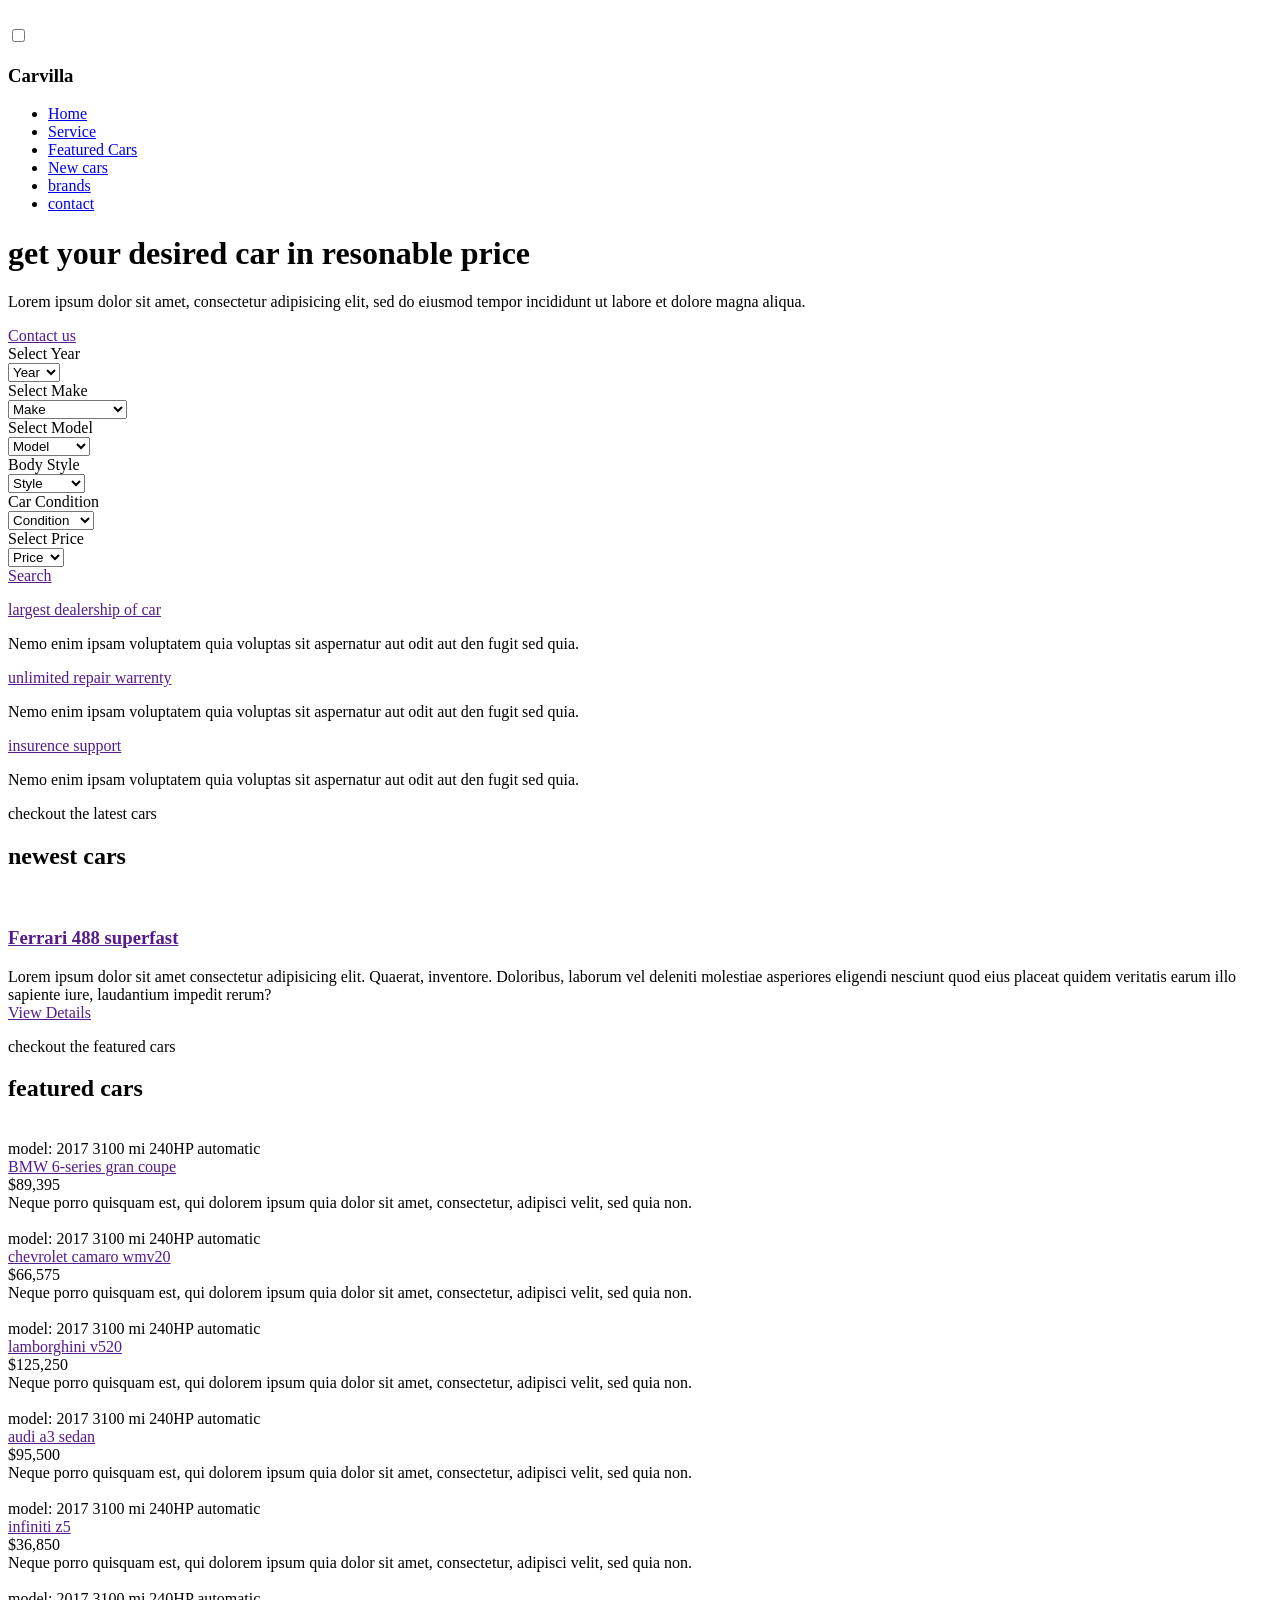
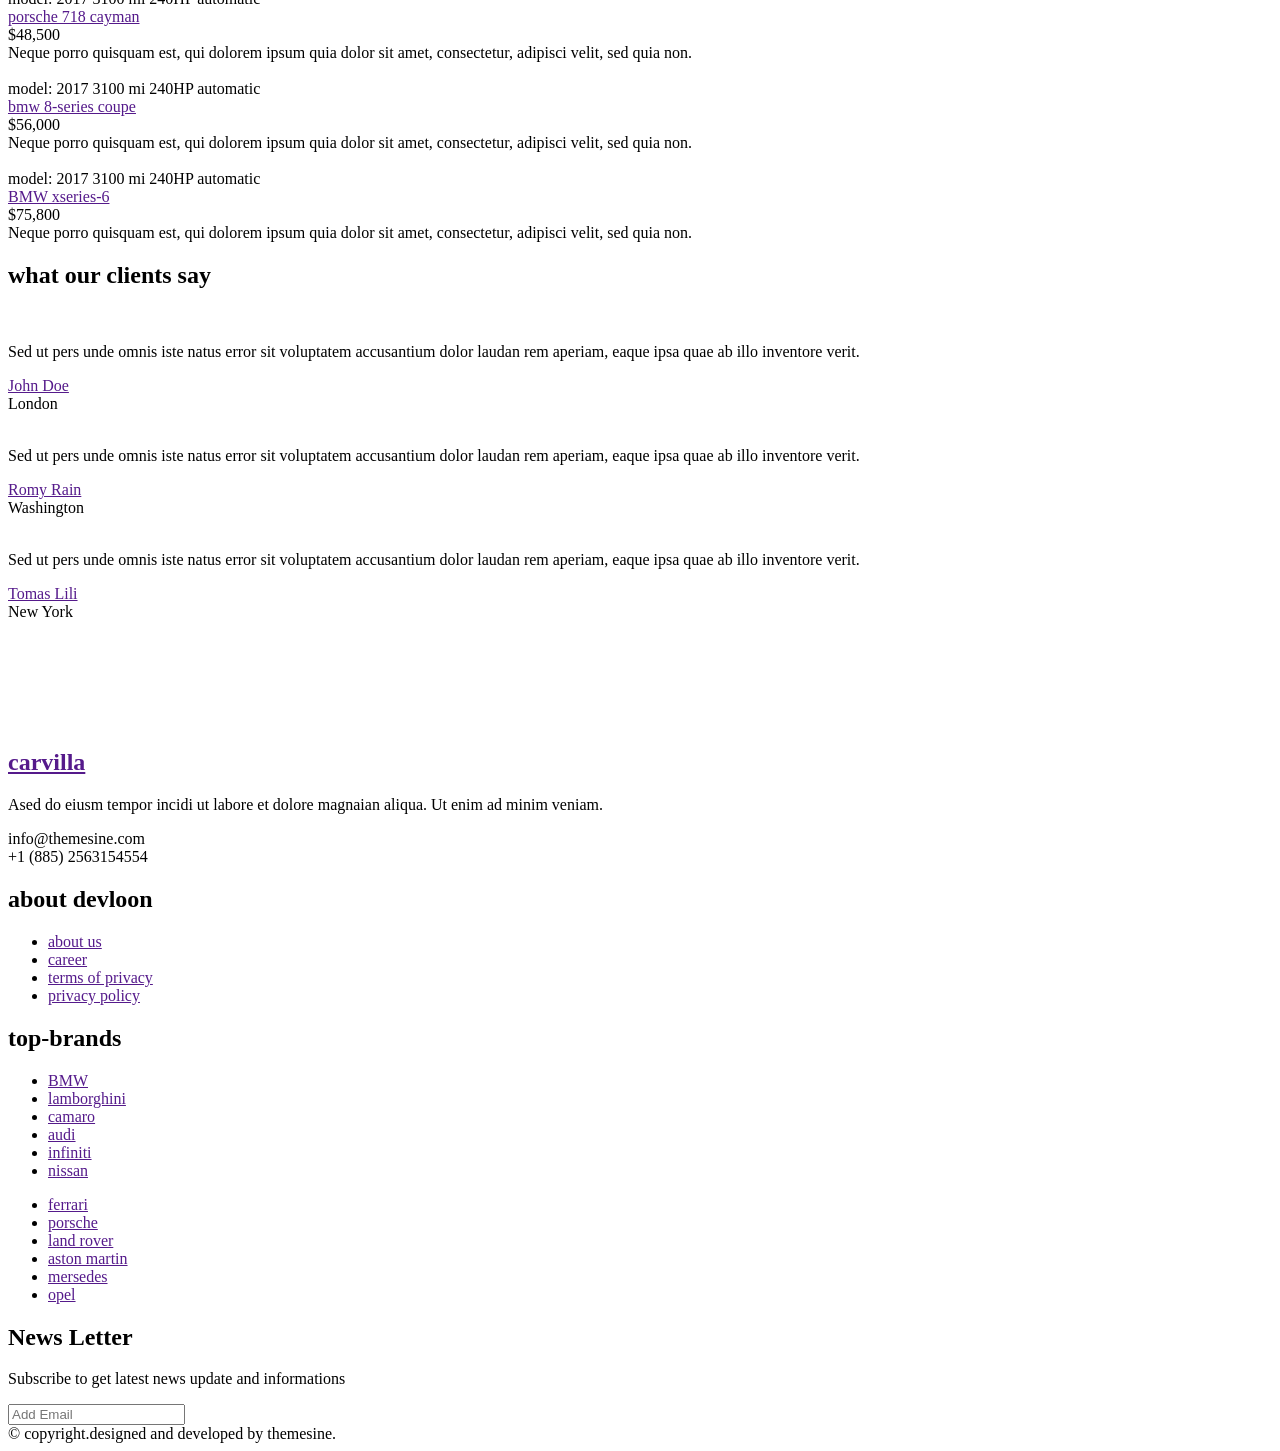
==== commit 3a447784: "Add files via upload" ====
--- a/index.html
+++ b/index.html
@@ -4,9 +4,9 @@
     <meta charset="UTF-8">
     <meta name="viewport" content="width=device-width, initial-scale=1.0">
     <link rel="stylesheet" href="../CSS/Normalize.css">
-    <link rel="stylesheet" href="../CSS/Carvilla.css">
+    <link rel="stylesheet" href="../Carvilla/CSS/style.css">
     <link href='https://unpkg.com/boxicons@2.1.4/css/boxicons.min.css' rel='stylesheet'>
-    <link rel="stylesheet" href="../CSS/Carvilla Free Website Template - Free-CSS.com/carvilla-v1.0/assets/fonts/">
+    <link rel="stylesheet" href="../Carvilla/fonts/">
     <script src="https://kit.fontawesome.com/6cbf00d75e.js" crossorigin="anonymous"></script>
     <title>Document</title>
 </head>
@@ -28,7 +28,7 @@
 
         <div class="home" id="home">
 
-            <img src="../Photo/HTML & CSS/welcome-banner.jpg" alt="">
+            <img src="../Carvilla/Photos/welcome-banner.jpg" alt="">
 
 
             <div class="nav-bar">
@@ -364,7 +364,7 @@
 
                         <div class="image">
 
-                            <img src="../CSS/Carvilla Free Website Template - Free-CSS.com/carvilla-v1.0/assets/images/new-cars-model/ncm3.png" alt="">
+                            <img src="../Carvilla/Photos/ncm3.png" alt="">
 
                         </div>
 
@@ -405,7 +405,7 @@
 
                             <div class="image-model">
     
-                                <div class="image"><img src="../CSS/Carvilla Free Website Template - Free-CSS.com/carvilla-v1.0/assets/images/featured-cars/fc1.png" alt=""></div>
+                                <div class="image"><img src="../Carvilla/Photos/fc1.png" alt=""></div>
                                 <div class="model">model: 2017 3100 mi 240HP <span>automatic</span></div>
     
                             </div>
@@ -426,7 +426,7 @@
     
                             <div class="image-model">
     
-                                <div class="image"><img src="../CSS/Carvilla Free Website Template - Free-CSS.com/carvilla-v1.0/assets/images/featured-cars/fc2.png" alt=""></div>
+                                <div class="image"><img src="../Carvilla/Photos/fc2.png" alt=""></div>
                                 <div class="model">model: 2017 3100 mi 240HP <span>automatic</span></div>
     
                             </div>
@@ -447,7 +447,7 @@
     
                             <div class="image-model">
     
-                                <div class="image"><img src="../CSS/Carvilla Free Website Template - Free-CSS.com/carvilla-v1.0/assets/images/featured-cars/fc3.png" alt=""></div>
+                                <div class="image"><img src="../Carvilla/Photos/fc3.png" alt=""></div>
                                 <div class="model">model: 2017 3100 mi 240HP <span>automatic</span></div>
     
                             </div>
@@ -466,7 +466,7 @@
     
                             <div class="image-model">
     
-                                <div class="image"><img src="../CSS/Carvilla Free Website Template - Free-CSS.com/carvilla-v1.0/assets/images/featured-cars/fc4.png" alt=""></div>
+                                <div class="image"><img src="../Carvilla/Photos/fc4.png" alt=""></div>
                             <div class="model">model: 2017 3100 mi 240HP <span>automatic</span></div>
     
                         </div>
@@ -491,7 +491,7 @@
 
                             <div class="image-model">
     
-                                <div class="image"><img src="../CSS/Carvilla Free Website Template - Free-CSS.com/carvilla-v1.0/assets/images/featured-cars/fc5.png" alt=""></div>
+                                <div class="image"><img src="../Carvilla/Photos/fc5.png" alt=""></div>
                                 <div class="model">model: 2017 3100 mi 240HP <span>automatic</span></div>
                             </div>
         
@@ -511,7 +511,7 @@
     
                             <div class="image-model">
     
-                                <div class="image"><img src="../CSS/Carvilla Free Website Template - Free-CSS.com/carvilla-v1.0/assets/images/featured-cars/fc6.png" alt=""></div>
+                                <div class="image"><img src="../Carvilla/Photos/fc6.png" alt=""></div>
                             <div class="model">model: 2017 3100 mi 240HP <span>automatic</span></div>
     
                             </div>
@@ -532,7 +532,7 @@
     
                             <div class="image-model">
     
-                                <div class="image"><img src="../CSS/Carvilla Free Website Template - Free-CSS.com/carvilla-v1.0/assets/images/featured-cars/fc7.png" alt=""></div>
+                                <div class="image"><img src="../Carvilla/Photos/fc7.png" alt=""></div>
                                 <div class="model">model: 2017 3100 mi 240HP <span>automatic</span></div>
     
                             </div>
@@ -553,7 +553,7 @@
     
                             <div class="image-model">
     
-                                <div class="image"><img src="../CSS/Carvilla Free Website Template - Free-CSS.com/carvilla-v1.0/assets/images/featured-cars/fc8.png" alt=""></div>
+                                <div class="image"><img src="../Carvilla/Photos/fc8.png" alt=""></div>
                                 <div class="model">model: 2017 3100 mi 240HP <span>automatic</span></div>
     
                             </div>
@@ -602,7 +602,7 @@
     
                         <div class="img-1">
     
-                            <div class="image"><img src="../CSS/Carvilla Free Website Template - Free-CSS.com/carvilla-v1.0/assets/images/clients/c1.png" alt=""></div>
+                            <div class="image"><img src="../Carvilla/Photos/c1.png" alt=""></div>
                             <p>Sed ut pers unde omnis iste natus error sit voluptatem accusantium dolor laudan rem aperiam, eaque ipsa quae ab illo inventore verit.</p>
                             <div class="name"><a href="">John Doe</a></div>
                             <div class="city">London</div>
@@ -612,7 +612,7 @@
     
                         <div class="img-2">
     
-                            <div class="image"><img src="../CSS/Carvilla Free Website Template - Free-CSS.com/carvilla-v1.0/assets/images/clients/c2.png" alt=""></div>
+                            <div class="image"><img src="../Carvilla/Photos/c2.png" alt=""></div>
                             <p>Sed ut pers unde omnis iste natus error sit voluptatem accusantium dolor laudan rem aperiam, eaque ipsa quae ab illo inventore verit.</p>
                             <div class="name"><a href="">Romy Rain</a></div>
                             <div class="city">Washington</div>
@@ -620,7 +620,7 @@
                         </div>
                         <div class="img-3">
     
-                            <div class="image"><img src="../CSS/Carvilla Free Website Template - Free-CSS.com/carvilla-v1.0/assets/images/clients/c3.png" alt=""></div>
+                            <div class="image"><img src="../Carvilla/Photos/c3.png" alt=""></div>
                             <p>Sed ut pers unde omnis iste natus error sit voluptatem accusantium dolor laudan rem aperiam, eaque ipsa quae ab illo inventore verit.</p>
                             <div class="name"><a href="">Tomas Lili</a></div>
                             <div class="city">New York</div>
@@ -643,12 +643,12 @@
 
                 <div class="brands-in">
 
-                    <div class="hundai"><a href=""><img src="../CSS/Carvilla Free Website Template - Free-CSS.com/carvilla-v1.0/assets/images/brand/br1.png" alt=""></a></div>
-                    <div class="dish"><a href=""><img src="../CSS/Carvilla Free Website Template - Free-CSS.com/carvilla-v1.0/assets/images/brand/br2.png" alt=""></a></div>
-                    <div class="acer"><a href=""><img src="../CSS/Carvilla Free Website Template - Free-CSS.com/carvilla-v1.0/assets/images/brand/br3.png" alt=""></a></div>
-                    <div class="hsbc"><a href=""><img src="../CSS/Carvilla Free Website Template - Free-CSS.com/carvilla-v1.0/assets/images/brand/br4.png" alt=""></a></div>
-                    <div class="cnn"><a href=""><img src="../CSS/Carvilla Free Website Template - Free-CSS.com/carvilla-v1.0/assets/images/brand/br5.png" alt=""></a></div>
-                    <div class="honda"><a href=""><img src="../CSS/Carvilla Free Website Template - Free-CSS.com/carvilla-v1.0/assets/images/brand/br6.png" alt=""></a></div>
+                    <div class="hundai"><a href=""><img src="../Carvilla/Photos/br1.png" alt=""></a></div>
+                    <div class="dish"><a href=""><img src="../Carvilla/Photos/br2.png" alt=""></a></div>
+                    <div class="acer"><a href=""><img src="../Carvilla/Photos/br3.png" alt=""></a></div>
+                    <div class="hsbc"><a href=""><img src="../Carvilla/Photos/br4.png" alt=""></a></div>
+                    <div class="cnn"><a href=""><img src="../Carvilla/Photos/br5.png" alt=""></a></div>
+                    <div class="honda"><a href=""><img src="../Carvilla/Photos/br6.png" alt=""></a></div>
                 
                 </div>     
 
